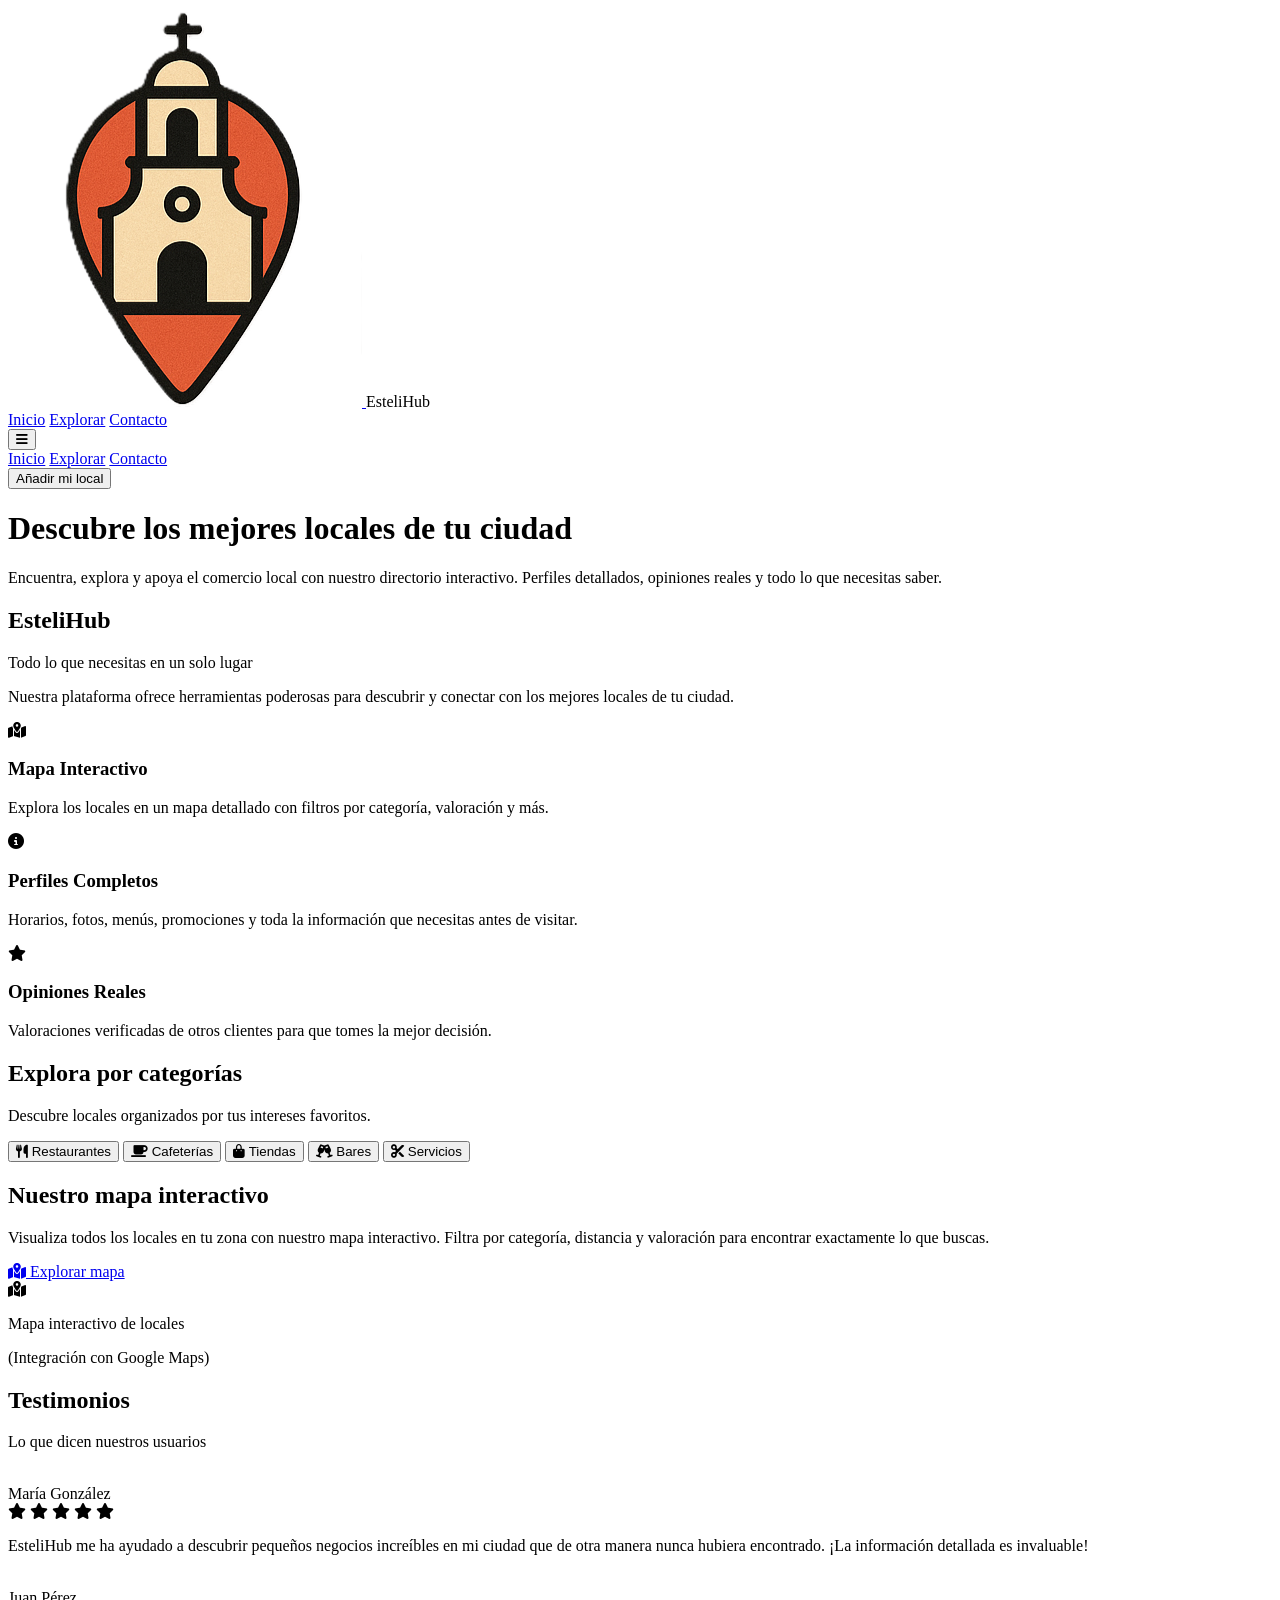
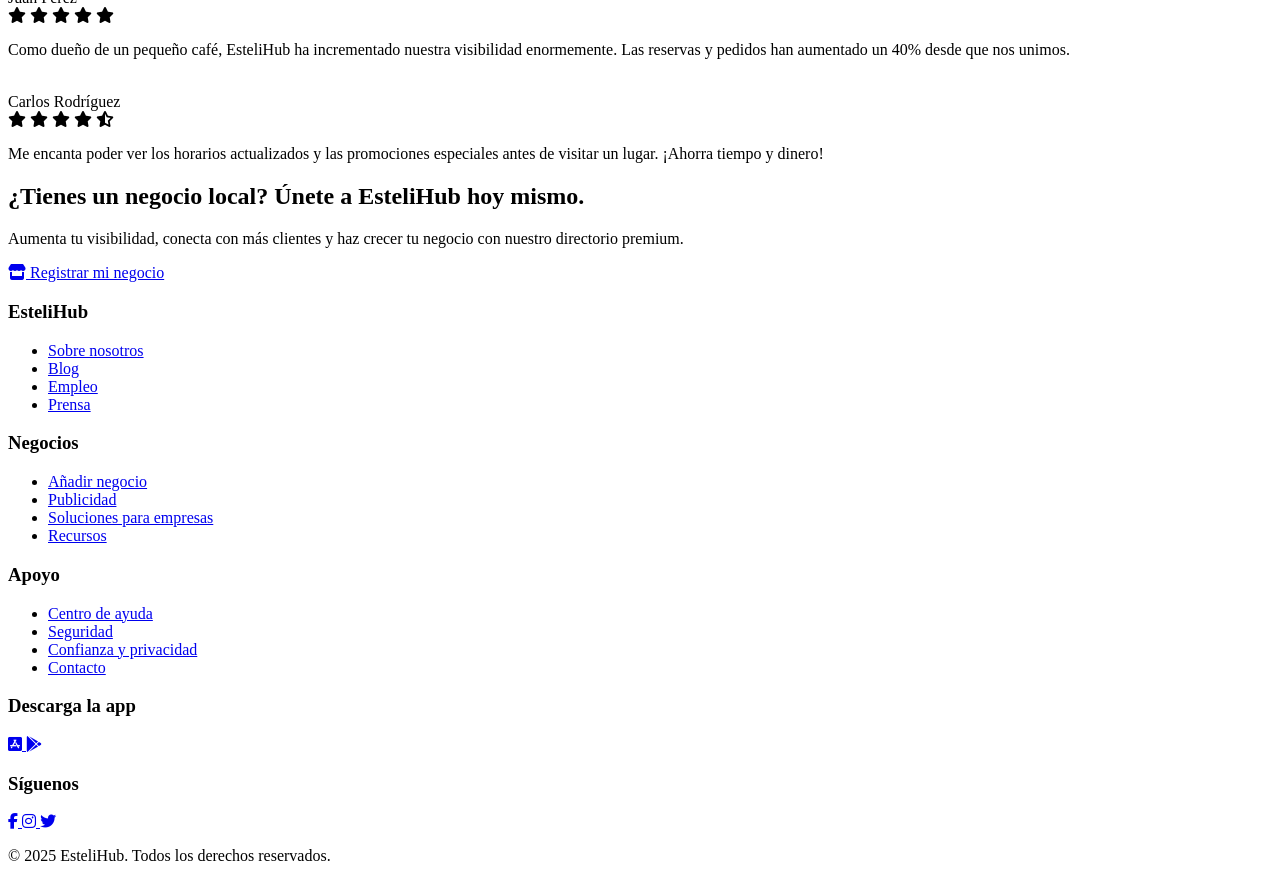
==== presentacion.html @ 565df61d "Add initial presentation HTML structure with responsive navbar and interactive features" ====
<!DOCTYPE html>
<html lang="es">

<head>
    <meta charset="UTF-8">
    <meta name="viewport" content="width=device-width, initial-scale=1.0">
    <title>EstelíHub</title>
    <script src="https://cdn.tailwindcss.com"></script>
    <link rel="stylesheet" href="https://cdnjs.cloudflare.com/ajax/libs/font-awesome/6.4.0/css/all.min.css">
    <link rel="stylesheet" href="style.css">


</head>

<body class="font-sans bg-gray-50">
    <!-- Navbar -->
    <nav class="bg-white shadow-lg sticky top-0 z-50">
        <div class="max-w-7xl mx-auto px-4 sm:px-6 lg:px-8">
            <div class="flex justify-between h-16">
                <div class="flex items-center">
                    <div class="flex-shrink-0 flex items-center">
                        <a href="presentacion.html" class="flex items-center">
                            <img class="h-8 w-auto mr-2" src="images/logo.png" alt="EsteliHub Logo">
                        </a>
                        <span class="text-xl font-bold text-gray-900">EsteliHub
                    </div>
                    <div class="hidden md:ml-10 md:flex md:space-x-8">
                        <a href="presentacion.html"
                            class="border-indigo-500 text-gray-900 inline-flex items-center px-1 pt-1 border-b-2 text-sm font-medium">Inicio</a>
                        <a href="index.html"
                            class="border-transparent text-gray-500 hover:border-gray-300 hover:text-gray-700 inline-flex items-center px-1 pt-1 border-b-2 text-sm font-medium">Explorar</a>
                        <a href="#"
                            class="border-transparent text-gray-500 hover:border-gray-300 hover:text-gray-700 inline-flex items-center px-1 pt-1 border-b-2 text-sm font-medium">Contacto</a>
                    </div>
                </div>
                <div class="hidden md:ml-6 md:flex md:items-center">
                
                </div>
                <div class="-mr-2 flex items-center md:hidden">
                    <button type="button" id="mobile-menu-button"
                        class="inline-flex items-center justify-center p-2 rounded-md text-gray-400 hover:text-gray-500 hover:bg-gray-100 focus:outline-none focus:ring-2 focus:ring-inset focus:ring-indigo-500"
                        aria-controls="mobile-menu" aria-expanded="false">
                        <span class="sr-only">Abrir menú</span>
                        <i class="fas fa-bars"></i>
                    </button>
                </div>
            </div>
        </div>

        <!-- Menu de celular -->
        <div class="hidden md:hidden" id="mobile-menu">
            <div class="pt-2 pb-3 space-y-1">
                <a href="presentacion.html"
                    class="bg-indigo-50 border-indigo-500 text-indigo-700 block pl-3 pr-4 py-2 border-l-4 text-base font-medium">Inicio</a>
                <a href="index.html"
                    class="border-transparent text-gray-500 hover:bg-gray-50 hover:border-gray-300 hover:text-gray-700 block pl-3 pr-4 py-2 border-l-4 text-base font-medium">Explorar</a>
                <a href="#"
                    class="border-transparent text-gray-500 hover:bg-gray-50 hover:border-gray-300 hover:text-gray-700 block pl-3 pr-4 py-2 border-l-4 text-base font-medium">Contacto</a>
                <div class="mt-4 pl-3 pr-4">
                    <button
                        class="w-full bg-indigo-600 hover:bg-indigo-700 text-white px-4 py-2 rounded-md text-base font-medium">Añadir
                        mi local</button>
                </div>
            </div>
        </div>
    </nav>

    <!-- Presentacion -->
    <div class="hero-gradient text-white bg-gradient-to-r from-blue-500 to-indigo-600">
        <div class="max-w-7xl mx-auto py-16 px-4 sm:py-24 sm:px-6 lg:px-8">
            <div class="text-center">
                <h1 class="text-4xl font-extrabold tracking-tight sm:text-5xl lg:text-6xl">
                    Descubre los mejores locales de tu ciudad
                </h1>
                <p class="mt-6 max-w-lg mx-auto text-xl">
                    Encuentra, explora y apoya el comercio local con nuestro directorio interactivo. Perfiles
                    detallados, opiniones reales y todo lo que necesitas saber.
                </p>

            </div>
        </div>
    </div>

    <!-- Features Section -->
    <div class="py-12 bg-white">
        <div class="max-w-7xl mx-auto px-4 sm:px-6 lg:px-8">
            <div class="lg:text-center">
                <h2 class="text-base text-indigo-600 font-semibold tracking-wide uppercase">EsteliHub</h2>
                <p class="mt-2 text-3xl leading-8 font-extrabold tracking-tight text-gray-900 sm:text-4xl">
                    Todo lo que necesitas en un solo lugar
                </p>
                <p class="mt-4 max-w-2xl text-xl text-gray-500 lg:mx-auto">
                    Nuestra plataforma ofrece herramientas poderosas para descubrir y conectar con los mejores locales
                    de tu ciudad.
                </p>
            </div>

            <div class="mt-10">
                <div class="grid grid-cols-1 gap-10 sm:grid-cols-2 lg:grid-cols-3">
                    <div class="bg-gray-50 p-8 rounded-xl card-hover transition-slow">
                        <div class="flex items-center justify-center h-12 w-12 rounded-md bg-blue-500 text-white">
                            <i class="fas fa-map-marked-alt text-xl"></i>
                        </div>
                        <div class="mt-5">
                            <h3 class="text-lg font-medium text-gray-900">Mapa Interactivo</h3>
                            <p class="mt-2 text-base text-gray-500">
                                Explora los locales en un mapa detallado con filtros por categoría, valoración y más.
                            </p>
                        </div>
                    </div>

                    <div class="bg-gray-50 p-8 rounded-xl card-hover transition-slow">
                        <div class="flex items-center justify-center h-12 w-12 rounded-md bg-blue-500 text-white">
                            <i class="fas fa-info-circle text-xl"></i>
                        </div>
                        <div class="mt-5">
                            <h3 class="text-lg font-medium text-gray-900">Perfiles Completos</h3>
                            <p class="mt-2 text-base text-gray-500">
                                Horarios, fotos, menús, promociones y toda la información que necesitas antes de
                                visitar.
                            </p>
                        </div>
                    </div>

                    <div class="bg-gray-50 p-8 rounded-xl card-hover transition-slow">
                        <div class="flex items-center justify-center h-12 w-12 rounded-md bg-blue-500 text-white">
                            <i class="fas fa-star text-xl"></i>
                        </div>
                        <div class="mt-5">
                            <h3 class="text-lg font-medium text-gray-900">Opiniones Reales</h3>
                            <p class="mt-2 text-base text-gray-500">
                                Valoraciones verificadas de otros clientes para que tomes la mejor decisión.
                            </p>
                        </div>
                    </div>
                </div>
            </div>
        </div>
    </div>

    <!-- Categories Section -->
    <div class="py-12 bg-gray-50">
        <div class="max-w-7xl mx-auto px-4 sm:px-6 lg:px-8">
            <div class="text-center">
                <h2 class="text-3xl font-extrabold tracking-tight text-gray-900 sm:text-4xl">
                    Explora por categorías
                </h2>
                <p class="mt-4 max-w-2xl text-xl text-gray-500 mx-auto">
                    Descubre locales organizados por tus intereses favoritos.
                </p>
            </div>

            <div class="mt-10">
                <div class="flex overflow-x-auto pb-4 hide-scroll-bar">
                    <div class="flex flex-nowrap space-x-4 w-full justify-center">
                    
                        <button
                            class="category-btn bg-gray-300 px-6 py-3 rounded-full shadow-sm text-sm font-medium transition-slow"
                            data-category="restaurants">
                            <i class="fas fa-utensils mr-2"></i> Restaurantes
                        </button>
                        <button
                            class="category-btn bg-gray-300 px-6 py-3 rounded-full shadow-sm text-sm font-medium transition-slow"
                            data-category="cafes">
                            <i class="fas fa-coffee mr-2"></i> Cafeterías
                        </button>
                        <button
                            class="category-btn bg-gray-300 px-6 py-3 rounded-full shadow-sm text-sm font-medium transition-slow"
                            data-category="shops">
                            <i class="fas fa-shopping-bag mr-2"></i> Tiendas
                        </button>
                        <button
                            class="category-btn bg-gray-300 px-6 py-3 rounded-full shadow-sm text-sm font-medium transition-slow"
                            data-category="bars">
                            <i class="fas fa-glass-cheers mr-2"></i> Bares
                        </button>
                        <button
                            class="category-btn bg-gray-300 px-6 py-3 rounded-full shadow-sm text-sm font-medium transition-slow"
                            data-category="services">
                            <i class="fas fa-cut mr-2"></i> Servicios
                        </button>
                    </div>
                </div>

                <!-- <div class="mt-8 grid grid-cols-1 gap-6 sm:grid-cols-2 lg:grid-cols-3" id="businesses-container">
                    Businesses will be loaded here by JavaScript
                </div> -->
            </div>
        </div>
    </div>

    <!-- Map Preview Section -->
    <div class="py-12 bg-white">
        <div class="max-w-7xl mx-auto px-4 sm:px-6 lg:px-8">
            <div class="lg:grid lg:grid-cols-2 lg:gap-8 lg:items-center">
                <div class="mb-8 lg:mb-0">
                    <h2 class="text-3xl font-extrabold tracking-tight text-gray-900 sm:text-4xl">
                        Nuestro mapa interactivo
                    </h2>
                    <p class="mt-3 max-w-3xl text-lg text-gray-500">
                        Visualiza todos los locales en tu zona con nuestro mapa interactivo. Filtra por categoría,
                        distancia y valoración para encontrar exactamente lo que buscas.
                    </p>
                    <div class="mt-8">
                        <div class="inline-flex rounded-md shadow">
                            <a href="#"
                                class="inline-flex items-center justify-center px-5 py-3 border border-transparent text-base font-medium rounded-md text-white bg-blue-500 hover:bg-indigo-700">
                                <i class="fas fa-map-marked-alt mr-2"></i> Explorar mapa
                            </a>
                        </div>
                    </div>
                </div>
                <div class="map-container bg-gray-200 relative">
                    <!-- Map placeholder -->
                    <div class="absolute inset-0 flex items-center justify-center">
                        <div class="text-center">
                            <i class="fas fa-map-marked-alt text-6xl text-blue-500 mb-4"></i>
                            <p class="text-xl font-medium text-gray-700">Mapa interactivo de locales</p>
                            <p class="text-gray-500 mt-2">(Integración con Google Maps)</p>
                        </div>
                    </div>
                </div>
            </div>
        </div>
    </div>

    <!-- Testimonials -->
    <div class="py-12 bg-indigo-50">
        <div class="max-w-7xl mx-auto px-4 sm:px-6 lg:px-8">
            <div class="lg:text-center">
                <h2 class="text-base text-blue-500 font-semibold tracking-wide uppercase">Testimonios</h2>
                <p class="mt-2 text-3xl leading-8 font-extrabold tracking-tight text-gray-900 sm:text-4xl">
                    Lo que dicen nuestros usuarios
                </p>
            </div>
            <div class="mt-10">
                <div class="grid grid-cols-1 gap-8 md:grid-cols-2 lg:grid-cols-3">
                    <div class="bg-white p-8 rounded-lg shadow-sm">
                        <div class="flex items-center">
                            <div class="flex-shrink-0">
                                <img class="h-10 w-10 rounded-full"
                                    src="https://images.unsplash.com/photo-1494790108377-be9c29b29330?ixlib=rb-1.2.1&ixid=eyJhcHBfaWQiOjEyMDd9&auto=format&fit=facearea&facepad=2&w=256&h=256&q=80"
                                    alt="">
                            </div>
                            <div class="ml-4">
                                <div class="text-sm font-medium text-gray-900">María González</div>
                                <div class="flex items-center mt-1">
                                    <div class="flex items-center">
                                        <i class="fas fa-star text-yellow-400"></i>
                                        <i class="fas fa-star text-yellow-400"></i>
                                        <i class="fas fa-star text-yellow-400"></i>
                                        <i class="fas fa-star text-yellow-400"></i>
                                        <i class="fas fa-star text-yellow-400"></i>
                                    </div>
                                </div>
                            </div>
                        </div>
                        <div class="mt-4 text-base text-gray-500">
                            <p>EsteliHub me ha ayudado a descubrir pequeños negocios increíbles en mi ciudad que de otra
                                manera nunca hubiera encontrado. ¡La información detallada es invaluable!</p>
                        </div>
                    </div>

                    <div class="bg-white p-8 rounded-lg shadow-sm">
                        <div class="flex items-center">
                            <div class="flex-shrink-0">
                                <img class="h-10 w-10 rounded-full"
                                    src="https://images.unsplash.com/photo-1519244703995-f4e0f30006d5?ixlib=rb-1.2.1&ixid=eyJhcHBfaWQiOjEyMDd9&auto=format&fit=facearea&facepad=2&w=256&h=256&q=80"
                                    alt="">
                            </div>
                            <div class="ml-4">
                                <div class="text-sm font-medium text-gray-900">Juan Pérez</div>
                                <div class="flex items-center mt-1">
                                    <div class="flex items-center">
                                        <i class="fas fa-star text-yellow-400"></i>
                                        <i class="fas fa-star text-yellow-400"></i>
                                        <i class="fas fa-star text-yellow-400"></i>
                                        <i class="fas fa-star text-yellow-400"></i>
                                        <i class="fas fa-star text-yellow-400"></i>
                                    </div>
                                </div>
                            </div>
                        </div>
                        <div class="mt-4 text-base text-gray-500">
                            <p>Como dueño de un pequeño café, EsteliHub ha incrementado nuestra visibilidad enormemente.
                                Las reservas y pedidos han aumentado un 40% desde que nos unimos.</p>
                        </div>
                    </div>

                    <div class="bg-white p-8 rounded-lg shadow-sm">
                        <div class="flex items-center">
                            <div class="flex-shrink-0">
                                <img class="h-10 w-10 rounded-full"
                                    src="https://images.unsplash.com/photo-1506794778202-cad84cf45f1d?ixlib=rb-1.2.1&ixid=eyJhcHBfaWQiOjEyMDd9&auto=format&fit=facearea&facepad=2&w=256&h=256&q=80"
                                    alt="">
                            </div>
                            <div class="ml-4">
                                <div class="text-sm font-medium text-gray-900">Carlos Rodríguez</div>
                                <div class="flex items-center mt-1">
                                    <div class="flex items-center">
                                        <i class="fas fa-star text-yellow-400"></i>
                                        <i class="fas fa-star text-yellow-400"></i>
                                        <i class="fas fa-star text-yellow-400"></i>
                                        <i class="fas fa-star text-yellow-400"></i>
                                        <i class="fas fa-star-half-alt text-yellow-400"></i>
                                    </div>
                                </div>
                            </div>
                        </div>
                        <div class="mt-4 text-base text-gray-500">
                            <p>Me encanta poder ver los horarios actualizados y las promociones especiales antes de
                                visitar un lugar. ¡Ahorra tiempo y dinero!</p>
                        </div>
                    </div>
                </div>
            </div>
        </div>
    </div>

    <!-- CTA Section -->
    <div class="bg-blue-500">
        <div class="max-w-2xl mx-auto text-center py-16 px-4 sm:py-20 sm:px-6 lg:px-8">
            <h2 class="text-3xl font-extrabold text-white sm:text-4xl">
                <span class="block">¿Tienes un negocio local?</span>
                <span class="block">Únete a EsteliHub hoy mismo.</span>
            </h2>
            <p class="mt-4 text-lg leading-6 text-indigo-200">
                Aumenta tu visibilidad, conecta con más clientes y haz crecer tu negocio con nuestro directorio premium.
            </p>
            <div class="mt-10 flex justify-center">
                <div class="inline-flex rounded-md shadow">
                    <a href="#"
                        class="inline-flex items-center justify-center px-5 py-3 border border-transparent text-base font-medium rounded-md text-blue-500 bg-white hover:text-blue-500 pulse-animation">
                        <i class="fas fa-store mr-2"></i> Registrar mi negocio
                    </a>
                </div>
               
            </div>
        </div>
    </div>

    <!-- Footer -->
    <footer class="bg-gray-800">
        <div class="max-w-7xl mx-auto py-12 px-4 sm:px-6 lg:px-8">
            <div class="grid grid-cols-2 md:grid-cols-4 gap-8">
                <div>
                    <h3 class="text-sm font-semibold text-gray-400 tracking-wider uppercase">EsteliHub</h3>
                    <ul class="mt-4 space-y-4">
                        <li><a href="#" class="text-base text-gray-300 hover:text-white">Sobre nosotros</a></li>
                        <li><a href="#" class="text-base text-gray-300 hover:text-white">Blog</a></li>
                        <li><a href="#" class="text-base text-gray-300 hover:text-white">Empleo</a></li>
                        <li><a href="#" class="text-base text-gray-300 hover:text-white">Prensa</a></li>
                    </ul>
                </div>
                <div>
                    <h3 class="text-sm font-semibold text-gray-400 tracking-wider uppercase">Negocios</h3>
                    <ul class="mt-4 space-y-4">
                        <li><a href="#" class="text-base text-gray-300 hover:text-white">Añadir negocio</a></li>
                        <li><a href="#" class="text-base text-gray-300 hover:text-white">Publicidad</a></li>
                        <li><a href="#" class="text-base text-gray-300 hover:text-white">Soluciones para empresas</a>
                        </li>
                        <li><a href="#" class="text-base text-gray-300 hover:text-white">Recursos</a></li>
                    </ul>
                </div>
                <div>
                    <h3 class="text-sm font-semibold text-gray-400 tracking-wider uppercase">Apoyo</h3>
                    <ul class="mt-4 space-y-4">
                        <li><a href="#" class="text-base text-gray-300 hover:text-white">Centro de ayuda</a></li>
                        <li><a href="#" class="text-base text-gray-300 hover:text-white">Seguridad</a></li>
                        <li><a href="#" class="text-base text-gray-300 hover:text-white">Confianza y privacidad</a></li>
                        <li><a href="#" class="text-base text-gray-300 hover:text-white">Contacto</a></li>
                    </ul>
                </div>
                <div>
                    <h3 class="text-sm font-semibold text-gray-400 tracking-wider uppercase">Descarga la app</h3>
                    <div class="mt-4 flex space-x-6">
                        <a href="#" class="text-gray-400 hover:text-gray-300">
                            <span class="sr-only">App Store</span>
                            <i class="fab fa-app-store-ios text-3xl"></i>
                        </a>
                        <a href="#" class="text-gray-400 hover:text-gray-300">
                            <span class="sr-only">Google Play</span>
                            <i class="fab fa-google-play text-3xl"></i>
                        </a>
                    </div>
                    <div class="mt-6">
                        <h3 class="text-sm font-semibold text-gray-400 tracking-wider uppercase">Síguenos</h3>
                        <div class="mt-4 flex space-x-6">
                            <a href="#" class="text-gray-400 hover:text-gray-300">
                                <span class="sr-only">Facebook</span>
                                <i class="fab fa-facebook-f"></i>
                            </a>
                            <a href="#" class="text-gray-400 hover:text-gray-300">
                                <span class="sr-only">Instagram</span>
                                <i class="fab fa-instagram"></i>
                            </a>
                            <a href="#" class="text-gray-400 hover:text-gray-300">
                                <span class="sr-only">Twitter</span>
                                <i class="fab fa-twitter"></i>
                            </a>
                        </div>
                    </div>
                </div>
            </div>
            <div class="mt-12 border-t border-gray-700 pt-8">
                <p class="text-base text-gray-400 text-center">
                    &copy; 2025 EsteliHub. Todos los derechos reservados.
                </p>
            </div>
        </div>
    </footer>

    <script>
        // Mobile menu toggle
        document.getElementById('mobile-menu-button').addEventListener('click', function () {
            const menu = document.getElementById('mobile-menu');
            menu.classList.toggle('hidden');
        });

        // Sample business data
        const businesses = [
            {
                id: 1,
                name: "Café del Centro",
                category: "cafes",
                rating: 4.8,
                reviews: 124,
                description: "Cafetería acogedora con los mejores granos de café de la región y deliciosos postres caseros.",
                image: "https://images.unsplash.com/photo-1445116572660-236099ec97a0?ixlib=rb-1.2.1&auto=format&fit=crop&w=500&h=350&q=80"
            },
            {
                id: 2,
                name: "Pizzería Napoli",
                category: "restaurants",
                rating: 4.5,
                reviews: 89,
                description: "Auténtica pizza italiana preparada en horno de leña con ingredientes frescos y de calidad.",
                image: "https://images.unsplash.com/photo-1513104890138-7c749659a591?ixlib=rb-1.2.1&auto=format&fit=crop&w=500&h=350&q=80"
            },
            {
                id: 3,
                name: "Boutique Moda",
                category: "shops",
                rating: 4.3,
                reviews: 67,
                description: "Tienda de moda local con las últimas tendencias y diseños exclusivos de diseñadores emergentes.",
                image: "https://images.unsplash.com/photo-1551232864-3f0890e580d9?ixlib=rb-1.2.1&auto=format&fit=crop&w=500&h=350&q=80"
            },
            {
                id: 4,
                name: "Bar La Esquina",
                category: "bars",
                rating: 4.6,
                reviews: 112,
                description: "Bar clásico con ambiente relajado, amplia selección de cervezas artesanales y cócteles creativos.",
                image: "https://images.unsplash.com/photo-1572116469696-31de0f17cc34?ixlib=rb-1.2.1&auto=format&fit=crop&w=500&h=350&q=80"
            },
            {
                id: 5,
                name: "Sushi Express",
                category: "restaurants",
                rating: 4.7,
                reviews: 156,
                description: "Sushi fresco preparado al momento con pescado de primera calidad y opciones vegetarianas.",
                image: "https://images.unsplash.com/photo-1579871494447-9811cf80d66c?ixlib=rb-1.2.1&auto=format&fit=crop&w=500&h=350&q=80"
            },
            {
                id: 6,
                name: "Estética Bella",
                category: "services",
                rating: 4.9,
                reviews: 203,
                description: "Salón de belleza completo con servicios de peluquería, manicura, tratamientos faciales y corporales.",
                image: "https://images.unsplash.com/photo-1522337360788-8b13dee7a37e?ixlib=rb-1.2.1&auto=format&fit=crop&w=500&h=350&q=80"
            }
        ];

        // Render businesses
        function renderBusinesses(category = 'all') {
            const container = document.getElementById('businesses-container');
            container.innerHTML = '';

            const filteredBusinesses = category === 'all'
                ? businesses
                : businesses.filter(b => b.category === category);

            filteredBusinesses.forEach(business => {
                const stars = [];
                const fullStars = Math.floor(business.rating);
                const hasHalfStar = business.rating % 1 >= 0.5;

                for (let i = 0; i < fullStars; i++) {
                    stars.push('<i class="fas fa-star text-yellow-400"></i>');
                }

                if (hasHalfStar) {
                    stars.push('<i class="fas fa-star-half-alt text-yellow-400"></i>');
                }

                const emptyStars = 5 - stars.length;
                for (let i = 0; i < emptyStars; i++) {
                    stars.push('<i class="far fa-star text-yellow-400"></i>');
                }

                const businessElement = document.createElement('div');
                businessElement.className = 'bg-white rounded-lg overflow-hidden shadow-md card-hover transition-slow';
                businessElement.innerHTML = `
                    <div class="h-48 overflow-hidden">
                        <img class="w-full h-full object-cover" src="${business.image}" alt="${business.name}">
                    </div>
                    <div class="p-6">
                        <div class="flex items-baseline">
                            <span class="inline-block px-2 py-1 leading-none bg-indigo-200 text-indigo-800 rounded-full text-xs font-semibold uppercase tracking-wide">
                                ${business.category === 'cafes' ? 'Cafetería' :
                        business.category === 'restaurants' ? 'Restaurante' :
                            business.category === 'shops' ? 'Tienda' :
                                business.category === 'bars' ? 'Bar' : 'Servicio'}
                            </span>
                        </div>
                        <h3 class="mt-2 font-semibold text-lg leading-tight">${business.name}</h3>
                        <div class="mt-1 flex items-center">
                            ${stars.join('')}
                            <span class="text-gray-600 text-sm ml-2">${business.reviews} reseñas</span>
                        </div>
                        <p class="mt-3 text-gray-600 text-sm">${business.description}</p>
                        <div class="mt-4">
                            <button class="text-indigo-600 hover:text-indigo-800 text-sm font-medium">
                                Ver detalles <i class="fas fa-arrow-right ml-1"></i>
                            </button>
                        </div>
                    </div>
                `;
                container.appendChild(businessElement);
            });
        }

        // Category filter
        // document.querySelectorAll('.category-btn').forEach(btn => {
        //     btn.addEventListener('click', function () {
        //         document.querySelectorAll('.category-btn').forEach(b => {
        //             b.classList.remove('bg-indigo-600', 'text-white');
        //             b.classList.add('bg-white');
        //         });

        //         this.classList.remove('bg-white');
        //         this.classList.add('bg-indigo-600', 'text-white');

        //         const category = this.getAttribute('data-category');
        //         renderBusinesses(category);
        //     });
        // });

        // Initial render
        renderBusinesses();
    </script>
</body>

</html>
---- style.css ----
.business-card:hover .business-overlay {
    opacity: 1;
    transform: translateY(0);
}

.business-overlay {
    transition: all 0.3s ease;
    transform: translateY(20px);
}

.category-filter.active {
    background-color: #3b82f6;
    color: white;
}

#map {
    height: 400px;
    width: 100%;
    border-radius: 0.5rem;
}

.rating-stars {
    color: #f59e0b;
}

.gallery-thumbnail {
    transition: all 0.2s ease;
}

.gallery-thumbnail:hover {
    transform: scale(1.05);
    box-shadow: 0 10px 15px -3px rgba(0, 0, 0, 0.1);
}

.business-details {
    scroll-behavior: smooth;
}
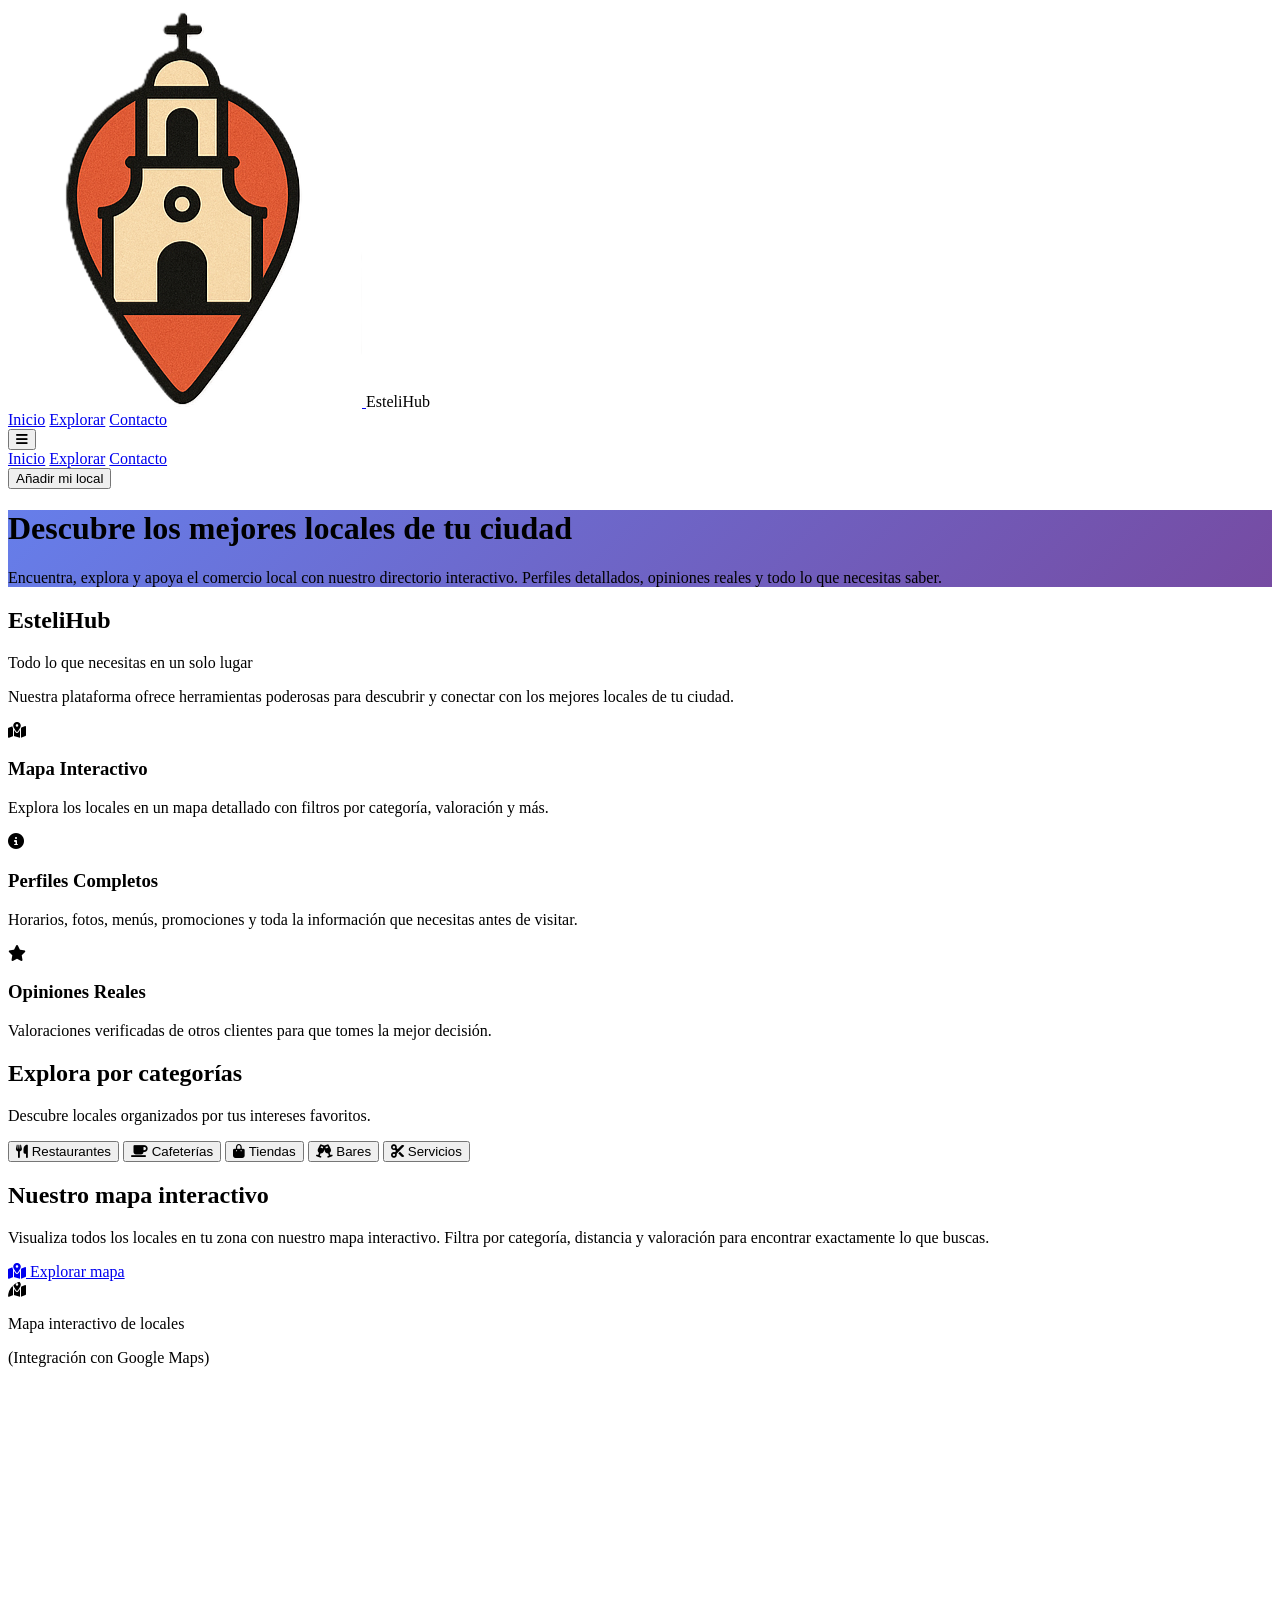
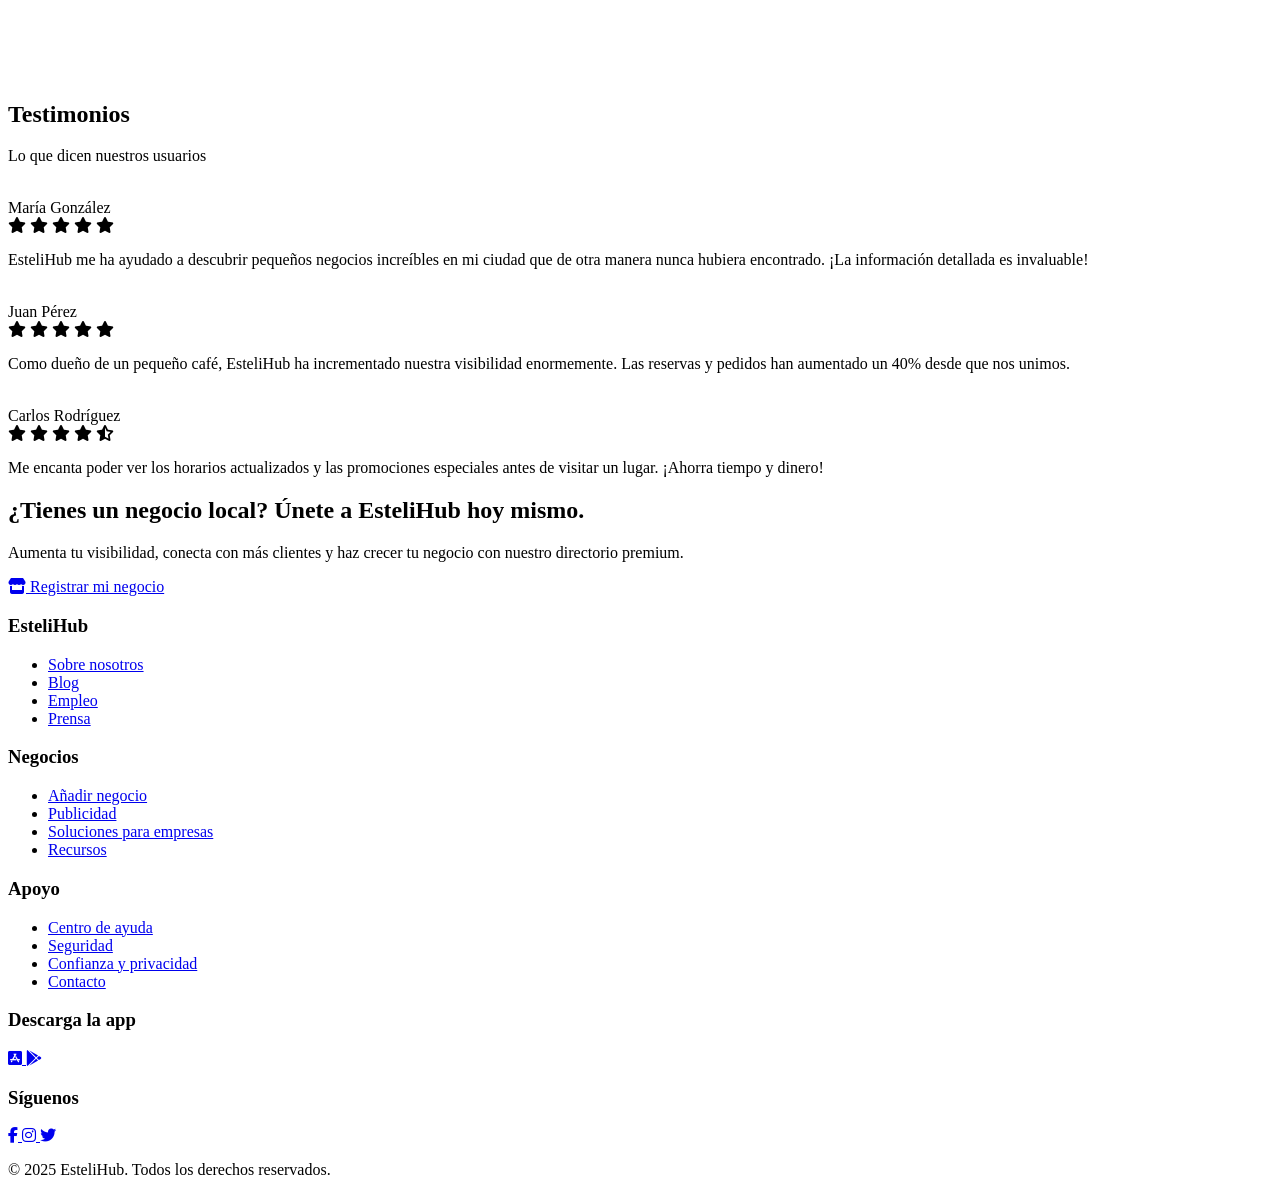
==== commit 0a695739: "Remove unnecessary whitespace in presentation HTML" ====
--- a/presentacion.html
+++ b/presentacion.html
@@ -34,7 +34,7 @@
                     </div>
                 </div>
                 <div class="hidden md:ml-6 md:flex md:items-center">
-                
+
                 </div>
                 <div class="-mr-2 flex items-center md:hidden">
                     <button type="button" id="mobile-menu-button"
@@ -153,7 +153,7 @@
             <div class="mt-10">
                 <div class="flex overflow-x-auto pb-4 hide-scroll-bar">
                     <div class="flex flex-nowrap space-x-4 w-full justify-center">
-                    
+
                         <button
                             class="category-btn bg-gray-300 px-6 py-3 rounded-full shadow-sm text-sm font-medium transition-slow"
                             data-category="restaurants">
@@ -334,7 +334,7 @@
                         <i class="fas fa-store mr-2"></i> Registrar mi negocio
                     </a>
                 </div>
-               
+
             </div>
         </div>
     </div>
--- a/style.css
+++ b/style.css
@@ -1,7 +1,12 @@
+html{
+    scroll-behavior: smooth;
+}
+/* Estilo Pagina principal */
 .business-card:hover .business-overlay {
     opacity: 1;
     transform: translateY(0);
 }
+
 
 .business-overlay {
     transition: all 0.3s ease;
@@ -34,4 +39,51 @@
 
 .business-details {
     scroll-behavior: smooth;
+}
+
+/* Estilo presentacion */
+.hero-gradient {
+    background: linear-gradient(135deg, #667eea 0%, #764ba2 100%);
+}
+
+.card-hover:hover {
+    transform: translateY(-5px);
+    box-shadow: 0 20px 25px -5px rgb(0, 0, 0), 0 10px 10px -5px rgba(0, 0, 0, 0.04);
+}
+
+.category-active {
+    background-color: #667eea;
+    color: white;
+}
+
+.map-container {
+    height: 400px;
+    border-radius: 1rem;
+    overflow: hidden;
+}
+
+.search-bar {
+    box-shadow: 0 10px 15px -3px rgba(0, 0, 0, 0.1);
+}
+
+.transition-slow {
+    transition: all 0.5s ease;
+}
+
+.pulse-animation {
+    animation: pulse 2s infinite;
+}
+
+@keyframes pulse {
+    0% {
+        transform: scale(1);
+    }
+
+    50% {
+        transform: scale(1.05);
+    }
+
+    100% {
+        transform: scale(1);
+    }
 }
